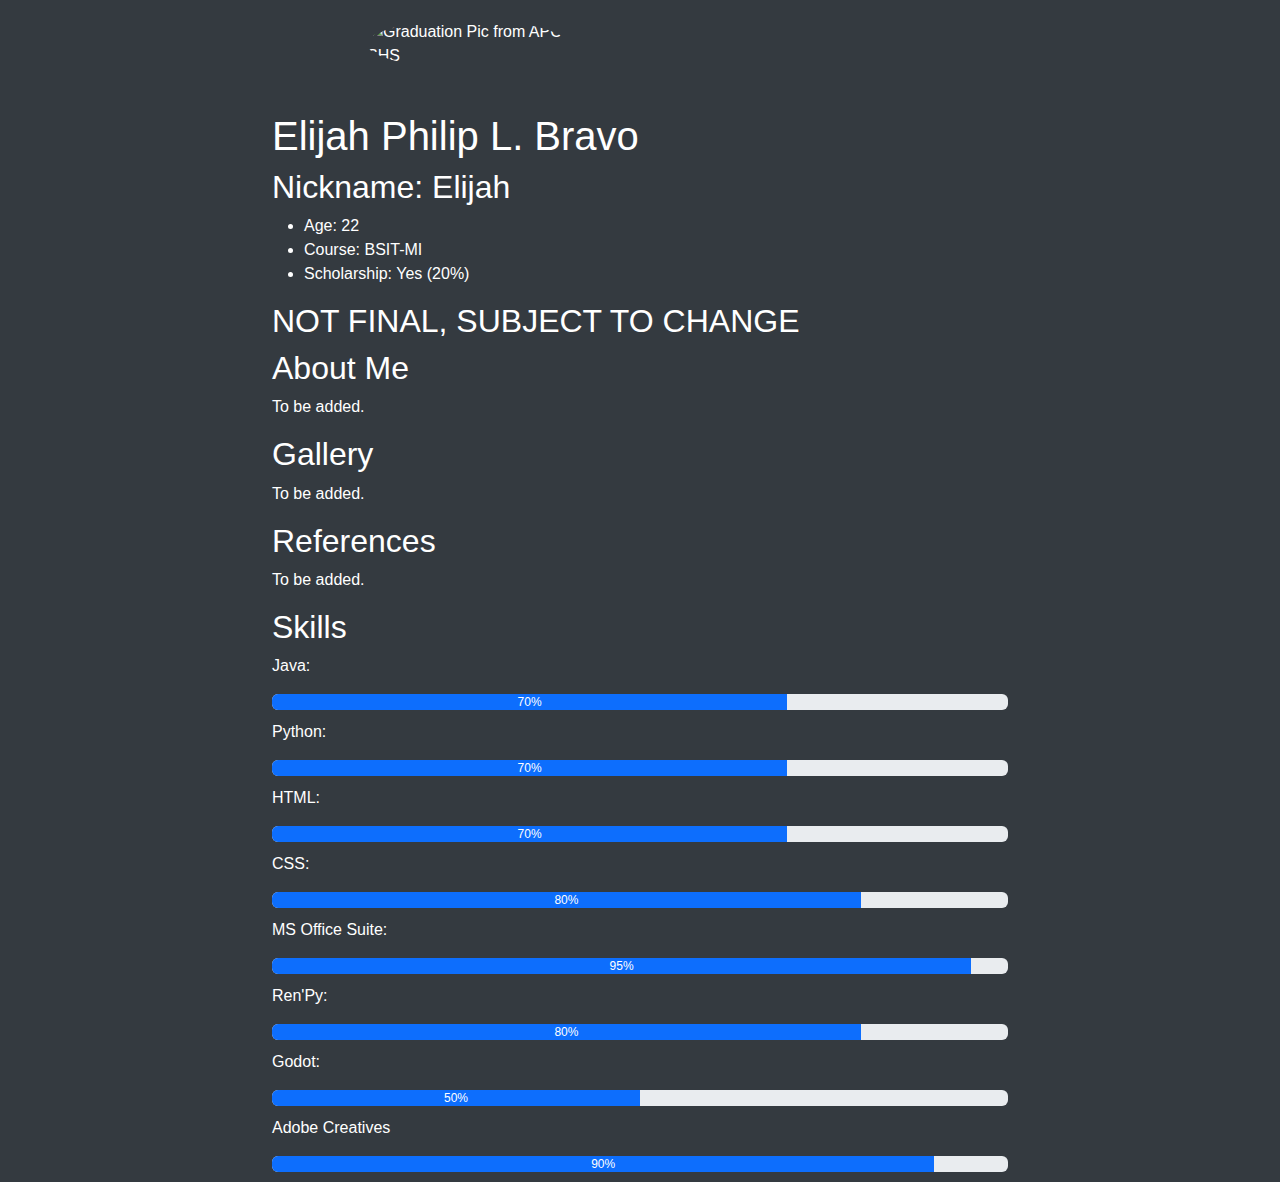
==== week5/index.html @ 004be730 "Update index.html" ====
<!DOCTYPE html>
<html lang="en">

<head>
    <meta charset="UTF-8">
    <meta name="viewport" content="width=device-width, initial-scale=1.0">
    <title>Elijah Philip L. Bravo</title>
   
    <link href="https://cdn.jsdelivr.net/npm/bootstrap@5.3.0-alpha1/dist/css/bootstrap.min.css" rel="stylesheet">

    <style>
        body {
            font-family: Arial, sans-serif;
            background-color: #343a40;
            color: white;
            padding-top: 20px; 
        }

        .profile-img {
            max-width: 200px;
            width: 100%;
            border-radius: 50%;
        }

        .text-container {
            margin-top: 20px; 

        .progress {
            margin-bottom: 10px;
        }
    </style>
</head>

<body>
    <div class="container">
        <div class="row">
            <div class="col-md-6 mx-auto">
                <img class="profile-img" src="edited2.jpg" alt="Graduation Pic from APC SHS">
            </div>
        </div>
        <div class="row mt-4">
            <div class="col-md-8 mx-auto">
                <div class="text-container">
                    <h1>Elijah Philip L. Bravo</h1>
                    <h2>Nickname: Elijah</h2>
                    <ul>
                        <li>Age: 22</li>
                        <li>Course: BSIT-MI</li>
                        <li>Scholarship: Yes (20%)</li>
                        
                    </ul>

                    <h2>NOT FINAL, SUBJECT TO CHANGE</h2>
                    
                    <h2>About Me</h2>
                    <p>To be added.</p>

                    <h2>Gallery</h2>
                    <p>To be added.</p>

                    <h2>References</h2>
                    <p>To be added.</p>

                    

                    <h2>Skills</h2>
                    <p>Java:</p>
                    <div class="progress">
                        <div class="progress-bar" style="width:70%;">70%</div>
                    </div>

                    <p>Python:</p>
                    <div class="progress">
                        <div class="progress-bar" style="width:70%;">70%</div>
                    </div>

                    <p>HTML:</p>
                    <div class="progress">
                        <div class="progress-bar" style="width:70%;">70%</div>
                    </div>

                    <p>CSS:</p>
                    <div class="progress">
                        <div class="progress-bar" style="width:80%;">80%</div>
                    </div>

                    <p>MS Office Suite:</p>
                    <div class="progress">
                        <div class="progress-bar" style="width:95%;">95%</div>
                    </div>

                    <p>Ren'Py:</p>
                    <div class="progress">
                        <div class="progress-bar" style="width:80%;">80%</div>
                    </div>

                    <p>Godot:</p>
                    <div class="progress">
                        <div class="progress-bar" style="width:50%;">50%</div>
                    </div>

                    <p>Adobe Creatives</p>
                    <div class="progress">
                        <div class="progress-bar" style="width:90%;">90%</div>
                    </div>
                </div>
            </div>
        </div>
    </div>

    <script src="https://cdn.jsdelivr.net/npm/bootstrap@5.3.0-alpha1/dist/js/bootstrap.bundle.min.js"></script>
</body>

</html>
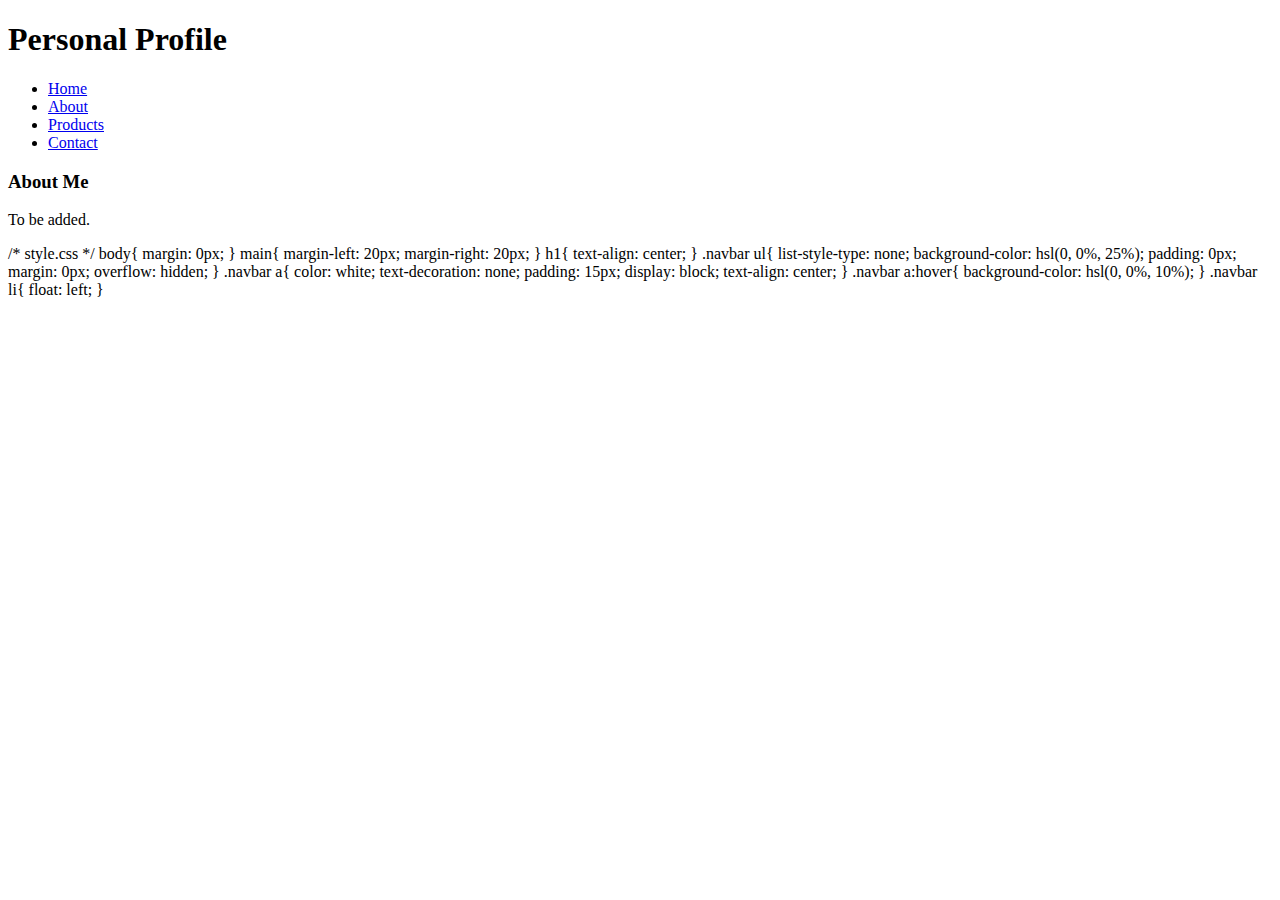
==== commit 1a2ab5ab: "Update index.html" ====
--- a/week5/index.html
+++ b/week5/index.html
@@ -1,122 +1,62 @@
 <!DOCTYPE html>
 <html lang="en">
-
 <head>
     <meta charset="UTF-8">
+    <meta http-equiv="X-UA-Compatible" content="IE=edge">
     <meta name="viewport" content="width=device-width, initial-scale=1.0">
-    <title>Elijah Philip L. Bravo</title>
-   
-    <link href="https://cdn.jsdelivr.net/npm/bootstrap@5.3.0-alpha1/dist/css/bootstrap.min.css" rel="stylesheet">
+    <title>Personal Profile</title>
+    <link rel="stylesheet" href="style.css">
+</head>
+<body>
 
-    <style>
-        body {
-            font-family: Arial, sans-serif;
-            background-color: #343a40;
-            color: white;
-            padding-top: 20px; 
-        }
+    <h1>Personal Profile</h1>
 
-        .profile-img {
-            max-width: 200px;
-            width: 100%;
-            border-radius: 50%;
-        }
+    <nav class="navbar">
+        <ul>
+            <li><a href="index.html">Home</a></li>
+            <li><a href="about.html">About</a></li>
+            <li><a href="gallery.html">Products</a></li>
+            <li><a href="contact.html">Contact</a></li>
+        </ul>
+    </nav>
 
-        .text-container {
-            margin-top: 20px; 
+    <main>
+        <h3>About Me</h3>
+        <p>To be added.</p>
+    </main>
 
-        .progress {
-            margin-bottom: 10px;
-        }
-    </style>
-</head>
-
-<body>
-    <div class="container">
-        <div class="row">
-            <div class="col-md-6 mx-auto">
-                <img class="profile-img" src="edited2.jpg" alt="Graduation Pic from APC SHS">
-            </div>
-        </div>
-        <div class="row mt-4">
-            <div class="col-md-8 mx-auto">
-                <div class="text-container">
-                    <h1>Elijah Philip L. Bravo</h1>
-                    <h2>Nickname: Elijah</h2>
-                    <ul>
-                        <li>Age: 22</li>
-                        <li>Course: BSIT-MI</li>
-                        <li>Scholarship: Yes (20%)</li>
-                        
-                    </ul>
-
-                    <h2>NOT FINAL, SUBJECT TO CHANGE</h2>
-                    
-                    <h2>About Me</h2>
-                    <p>To be added.</p>
-
-                    <h2>Gallery</h2>
-                    <p>To be added.</p>
-
-                    <h2>References</h2>
-                    <p>To be added.</p>
-
-                    
-
-                    <h2>Skills</h2>
-                    <p>Java:</p>
-                    <div class="progress">
-                        <div class="progress-bar" style="width:70%;">70%</div>
-                    </div>
-
-                    <p>Python:</p>
-                    <div class="progress">
-                        <div class="progress-bar" style="width:70%;">70%</div>
-                    </div>
-
-                    <p>HTML:</p>
-                    <div class="progress">
-                        <div class="progress-bar" style="width:70%;">70%</div>
-                    </div>
-
-                    <p>CSS:</p>
-                    <div class="progress">
-                        <div class="progress-bar" style="width:80%;">80%</div>
-                    </div>
-
-                    <p>MS Office Suite:</p>
-                    <div class="progress">
-                        <div class="progress-bar" style="width:95%;">95%</div>
-                    </div>
-
-                    <p>Ren'Py:</p>
-                    <div class="progress">
-                        <div class="progress-bar" style="width:80%;">80%</div>
-                    </div>
-
-                    <p>Godot:</p>
-                    <div class="progress">
-                        <div class="progress-bar" style="width:50%;">50%</div>
-                    </div>
-
-                    <p>Adobe Creatives</p>
-                    <div class="progress">
-                        <div class="progress-bar" style="width:90%;">90%</div>
-                    </div>
-                </div>
-            </div>
-        </div>
-    </div>
-
-    <script src="https://cdn.jsdelivr.net/npm/bootstrap@5.3.0-alpha1/dist/js/bootstrap.bundle.min.js"></script>
 </body>
-
 </html>
 
+/* style.css */
 
-
-
-
-
-
-
+body{
+    margin: 0px;
+}
+main{
+    margin-left: 20px;
+    margin-right: 20px;
+}
+h1{
+    text-align: center;
+}
+.navbar ul{
+    list-style-type: none;
+    background-color: hsl(0, 0%, 25%);
+    padding: 0px;
+    margin: 0px;
+    overflow: hidden;
+}
+.navbar a{
+    color: white;
+    text-decoration: none;
+    padding: 15px;
+    display: block;
+    text-align: center;
+}
+.navbar a:hover{
+    background-color: hsl(0, 0%, 10%);
+}
+.navbar li{
+    float: left;
+}
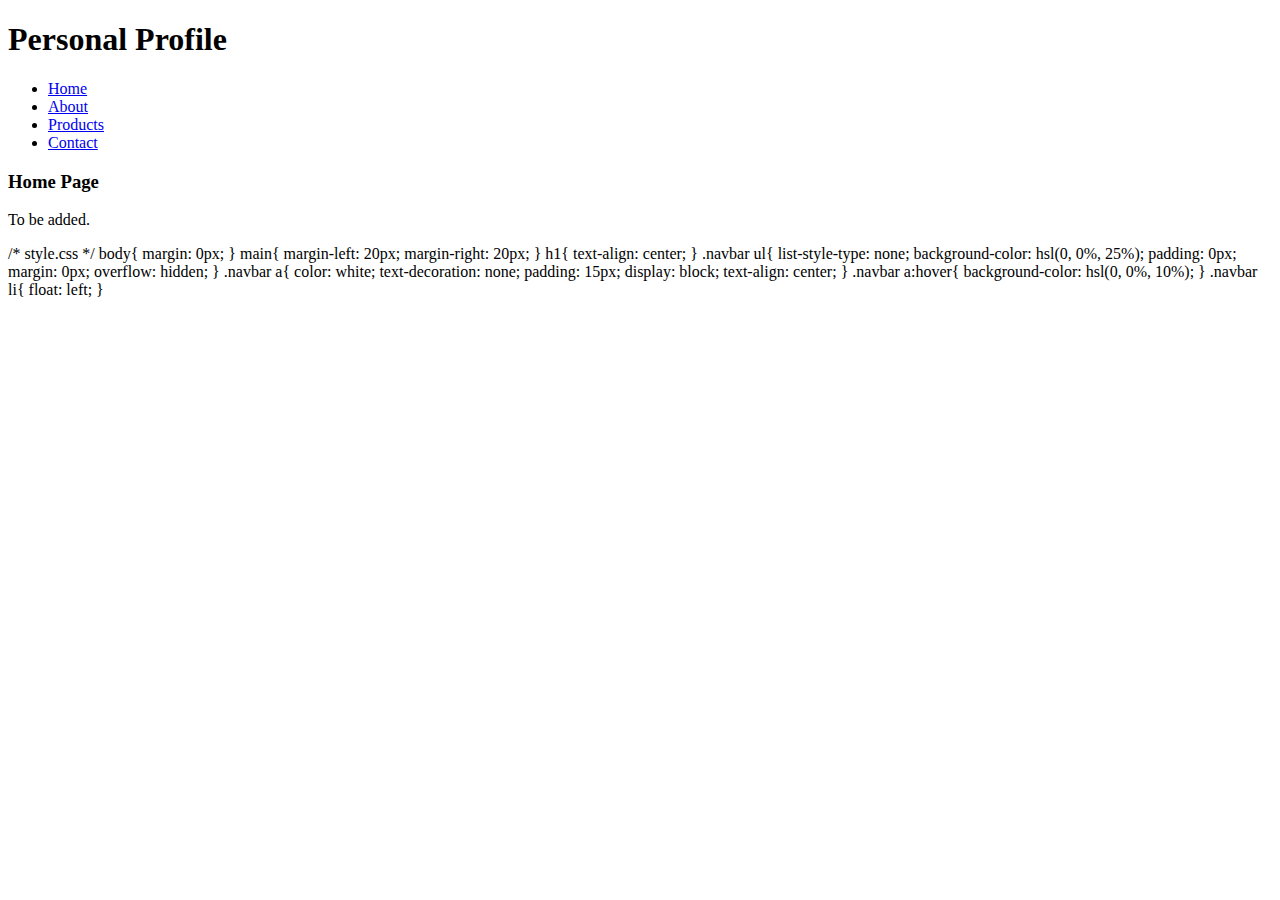
==== commit dfbdcfd0: "Update index.html" ====
--- a/week5/index.html
+++ b/week5/index.html
@@ -21,7 +21,7 @@
     </nav>
 
     <main>
-        <h3>About Me</h3>
+        <h3>Home Page</h3>
         <p>To be added.</p>
     </main>
 
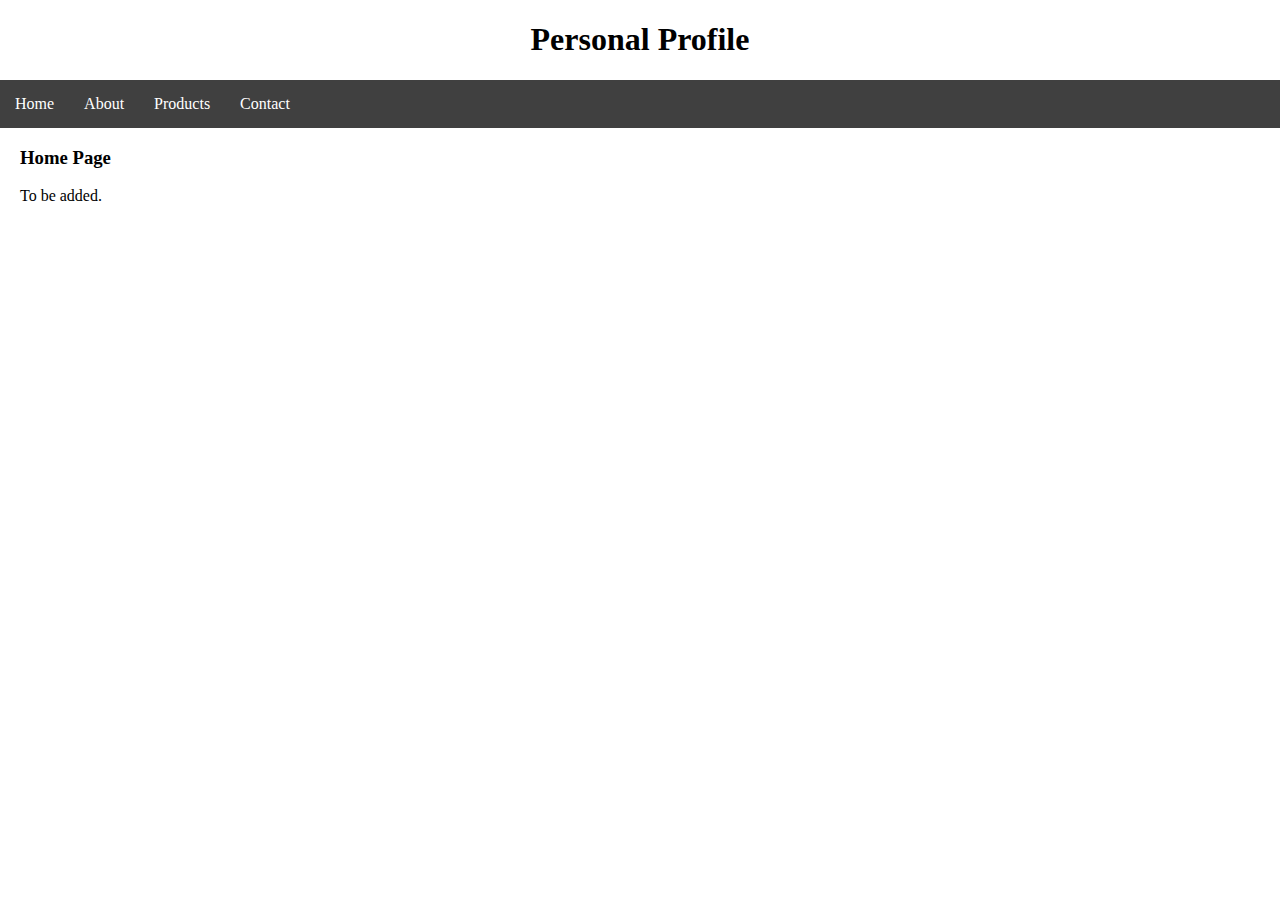
==== commit 68fd71c0: "Update index.html" ====
--- a/week5/index.html
+++ b/week5/index.html
@@ -27,36 +27,3 @@
 
 </body>
 </html>
-
-/* style.css */
-
-body{
-    margin: 0px;
-}
-main{
-    margin-left: 20px;
-    margin-right: 20px;
-}
-h1{
-    text-align: center;
-}
-.navbar ul{
-    list-style-type: none;
-    background-color: hsl(0, 0%, 25%);
-    padding: 0px;
-    margin: 0px;
-    overflow: hidden;
-}
-.navbar a{
-    color: white;
-    text-decoration: none;
-    padding: 15px;
-    display: block;
-    text-align: center;
-}
-.navbar a:hover{
-    background-color: hsl(0, 0%, 10%);
-}
-.navbar li{
-    float: left;
-}
--- a/week5/style.css
+++ b/week5/style.css
@@ -0,0 +1,30 @@
+body{
+    margin: 0px;
+}
+main{
+    margin-left: 20px;
+    margin-right: 20px;
+}
+h1{
+    text-align: center;
+}
+.navbar ul{
+    list-style-type: none;
+    background-color: hsl(0, 0%, 25%);
+    padding: 0px;
+    margin: 0px;
+    overflow: hidden;
+}
+.navbar a{
+    color: white;
+    text-decoration: none;
+    padding: 15px;
+    display: block;
+    text-align: center;
+}
+.navbar a:hover{
+    background-color: hsl(0, 0%, 10%);
+}
+.navbar li{
+    float: left;
+}
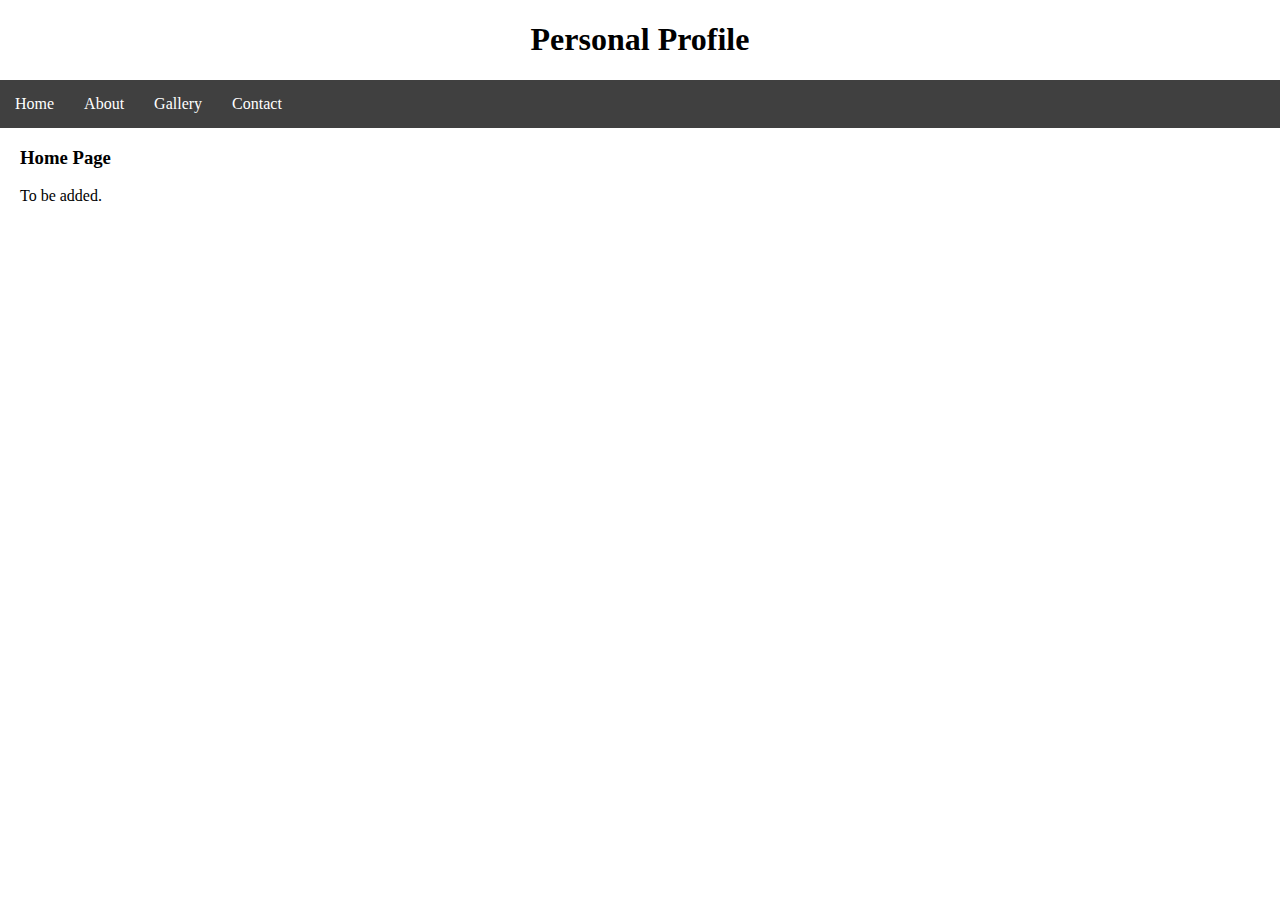
==== commit a60aee13: "Update index.html" ====
--- a/week5/index.html
+++ b/week5/index.html
@@ -15,7 +15,7 @@
         <ul>
             <li><a href="index.html">Home</a></li>
             <li><a href="about.html">About</a></li>
-            <li><a href="gallery.html">Products</a></li>
+            <li><a href="gallery.html">Gallery</a></li>
             <li><a href="contact.html">Contact</a></li>
         </ul>
     </nav>
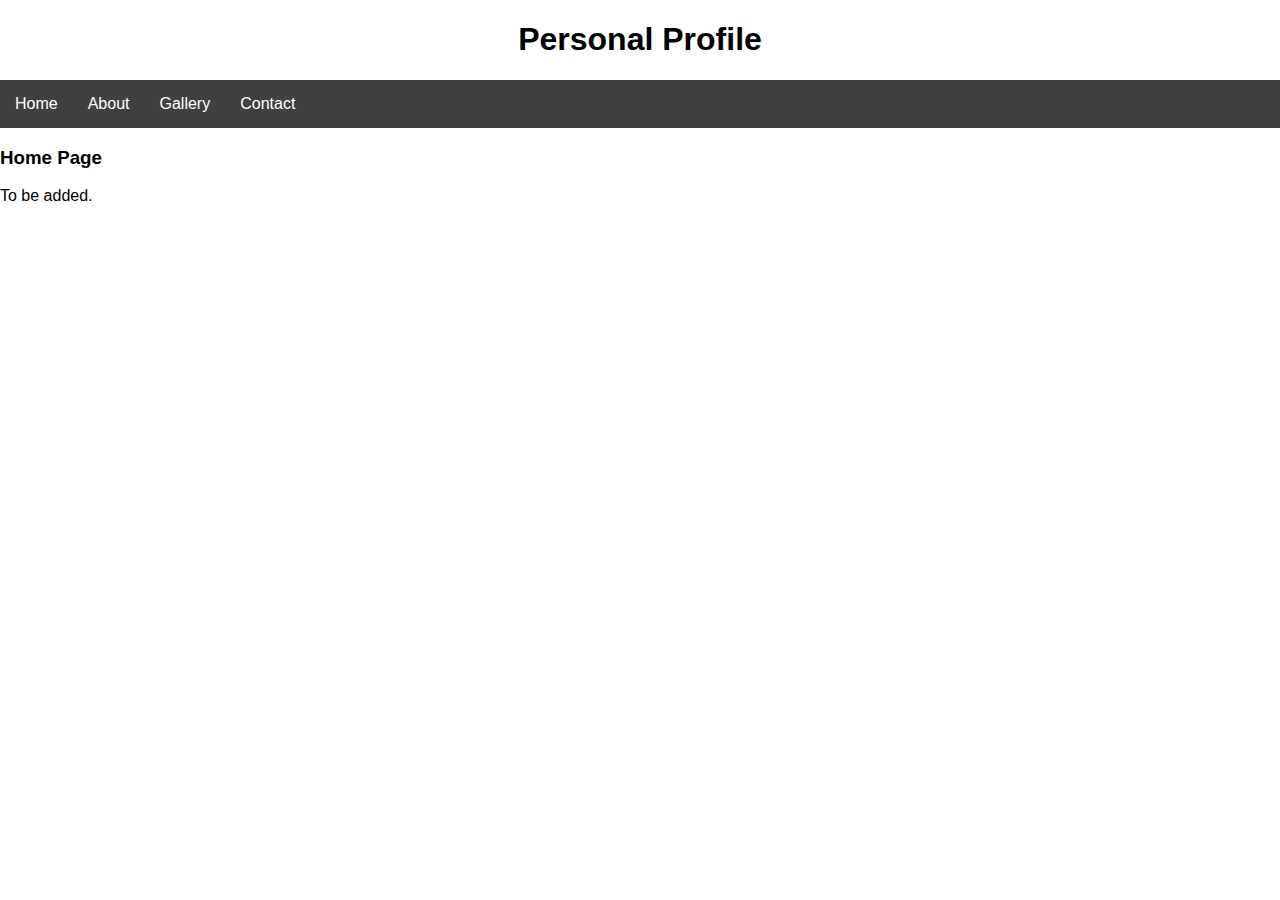
==== commit 2f14b770: "Update index.html (lesson 19)" ====
--- a/week5/index.html
+++ b/week5/index.html
@@ -23,6 +23,11 @@
     <main>
         <h3>Home Page</h3>
         <p>To be added.</p>
+        
+        <script type="module">
+        import message from "./message.js";
+        </script>
+
     </main>
 
 </body>
--- a/week5/style.css
+++ b/week5/style.css
@@ -1,30 +1,59 @@
-body{
-    margin: 0px;
+body {
+    margin: 0;
+    font-family: Arial, sans-serif;
 }
-main{
-    margin-left: 20px;
-    margin-right: 20px;
-}
-h1{
+
+h1 {
     text-align: center;
 }
-.navbar ul{
+
+.navbar ul {
     list-style-type: none;
     background-color: hsl(0, 0%, 25%);
-    padding: 0px;
-    margin: 0px;
+    padding: 0;
+    margin: 0;
     overflow: hidden;
 }
-.navbar a{
+
+.navbar a {
     color: white;
     text-decoration: none;
     padding: 15px;
     display: block;
     text-align: center;
 }
-.navbar a:hover{
+
+.navbar a:hover {
     background-color: hsl(0, 0%, 10%);
 }
-.navbar li{
+
+.navbar li {
     float: left;
 }
+
+.about-section {
+    display: flex;
+    justify-content: space-between;
+}
+
+.left-section {
+    width: 40%;
+    padding-left: 20px;
+}
+
+.left-section h3 {
+    margin-top: 0;
+}
+
+.right-section {
+    width: 55%;
+    padding-right: 20px;
+}
+
+.list {
+    padding-left: 20px; 
+}
+
+.list li {
+    margin-bottom: 10px;
+}
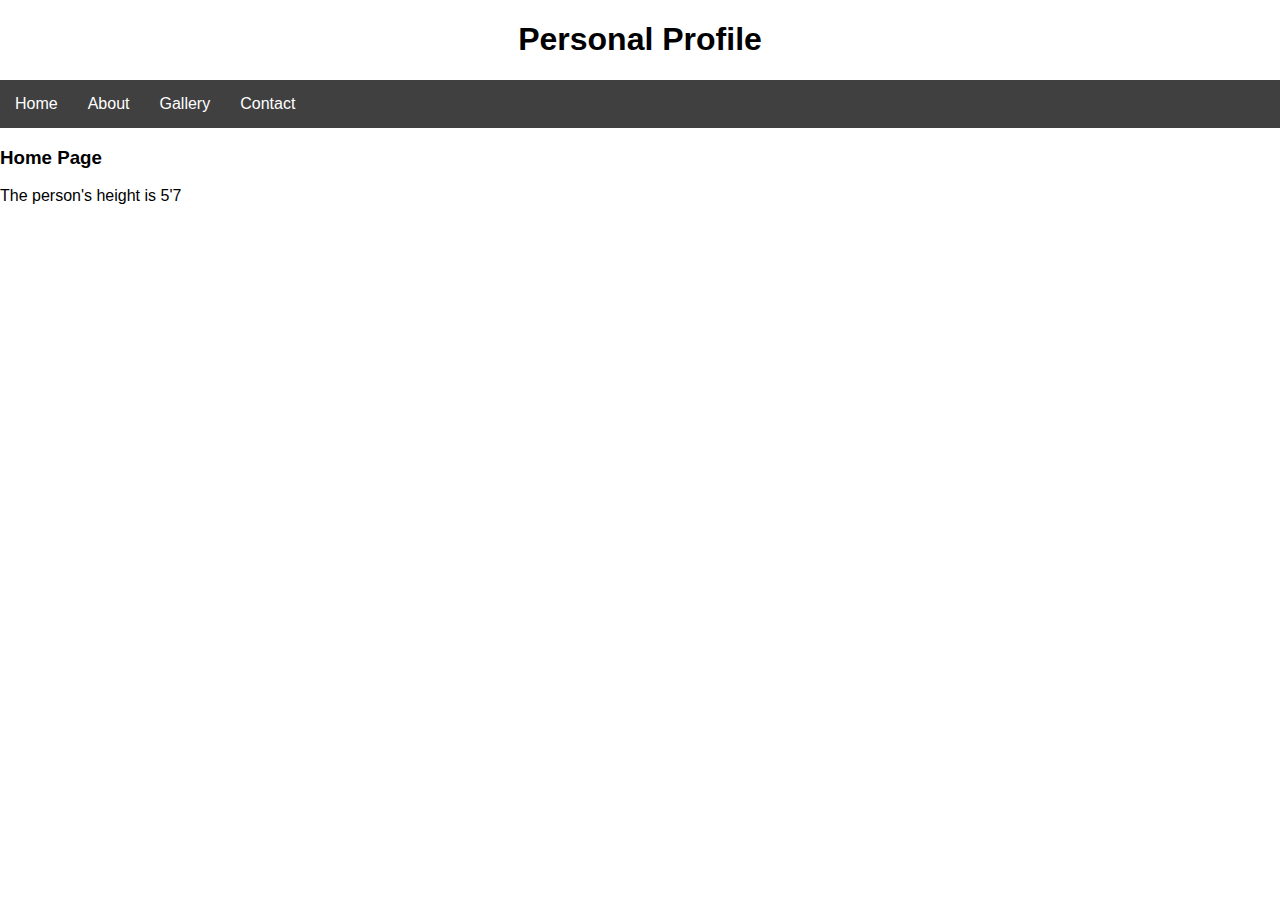
==== commit c5142208: "index.html with object module (lesson 17)" ====
--- a/week5/index.html
+++ b/week5/index.html
@@ -22,11 +22,18 @@
 
     <main>
         <h3>Home Page</h3>
-        <p>To be added.</p>
-        
-        <script type="module">
-        import message from "./message.js";
-        </script>
+        <p id="demo"></p>
+
+<script>
+// Create an object:
+const person = {type:"Student", batch:"2020", height:"5'7"};
+
+// Display some data from the object:
+document.getElementById("demo").innerHTML = "The person is a " + person.type;
+document.getElementById("demo").innerHTML = "The person's batch is " + person.batch;
+document.getElementById("demo").innerHTML = "The person's height is " + person.height;
+</script>
+
 
     </main>
 
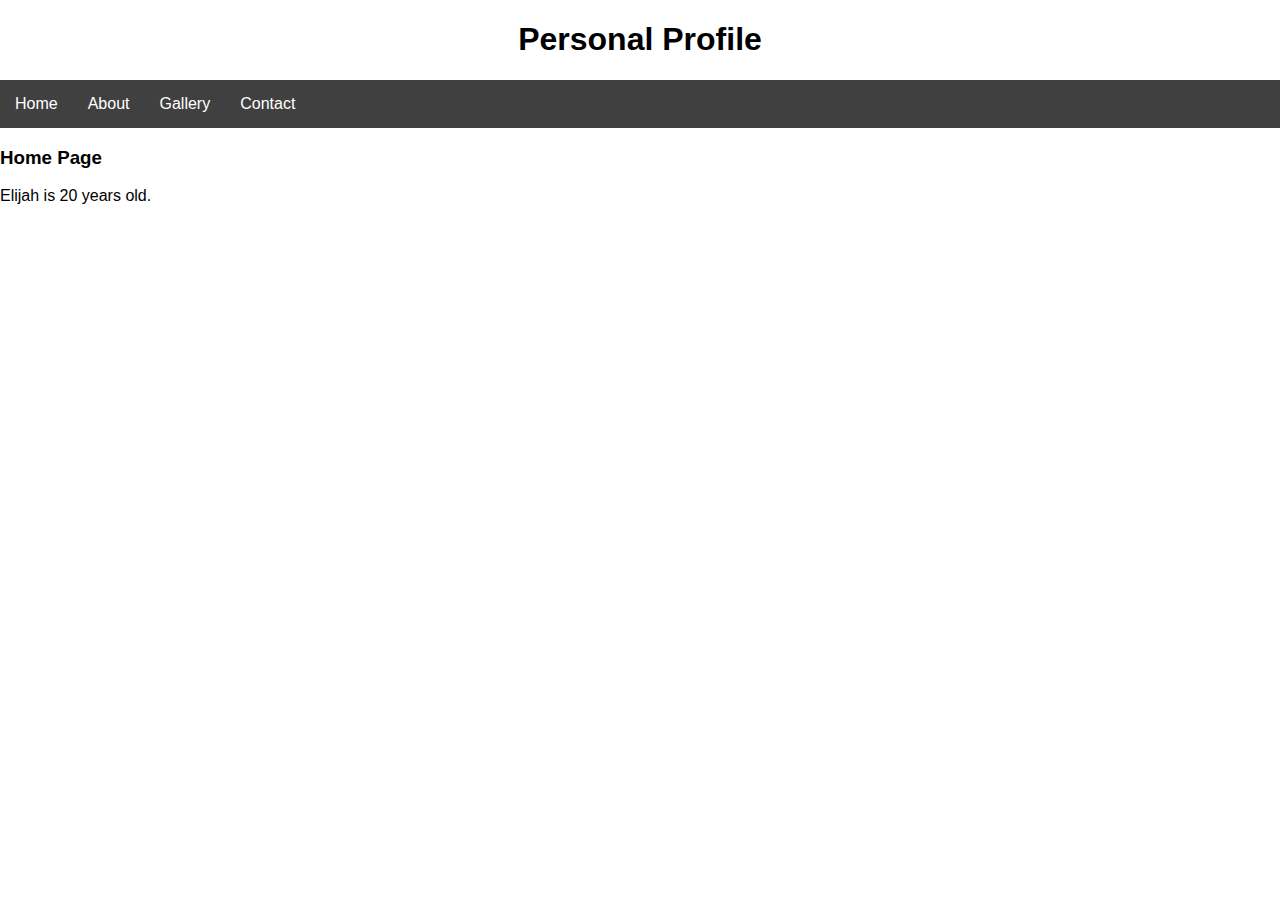
==== commit 8914cfec: "index.html with object lesson 17" ====
--- a/week5/index.html
+++ b/week5/index.html
@@ -26,14 +26,17 @@
 
 <script>
 // Create an object:
-const person = {type:"Student", batch:"2020", height:"5'7"};
+const person = {
+  firstName: "Elijah",
+  lastName: "Bravo",
+  age: 20,
+  eyeColor: "blue"
+};
 
 // Display some data from the object:
-document.getElementById("demo").innerHTML = "The person is a " + person.type;
-document.getElementById("demo").innerHTML = "The person's batch is " + person.batch;
-document.getElementById("demo").innerHTML = "The person's height is " + person.height;
+document.getElementById("demo").innerHTML =
+person.firstName + " is " + person.age + " years old.";
 </script>
-
 
     </main>
 
